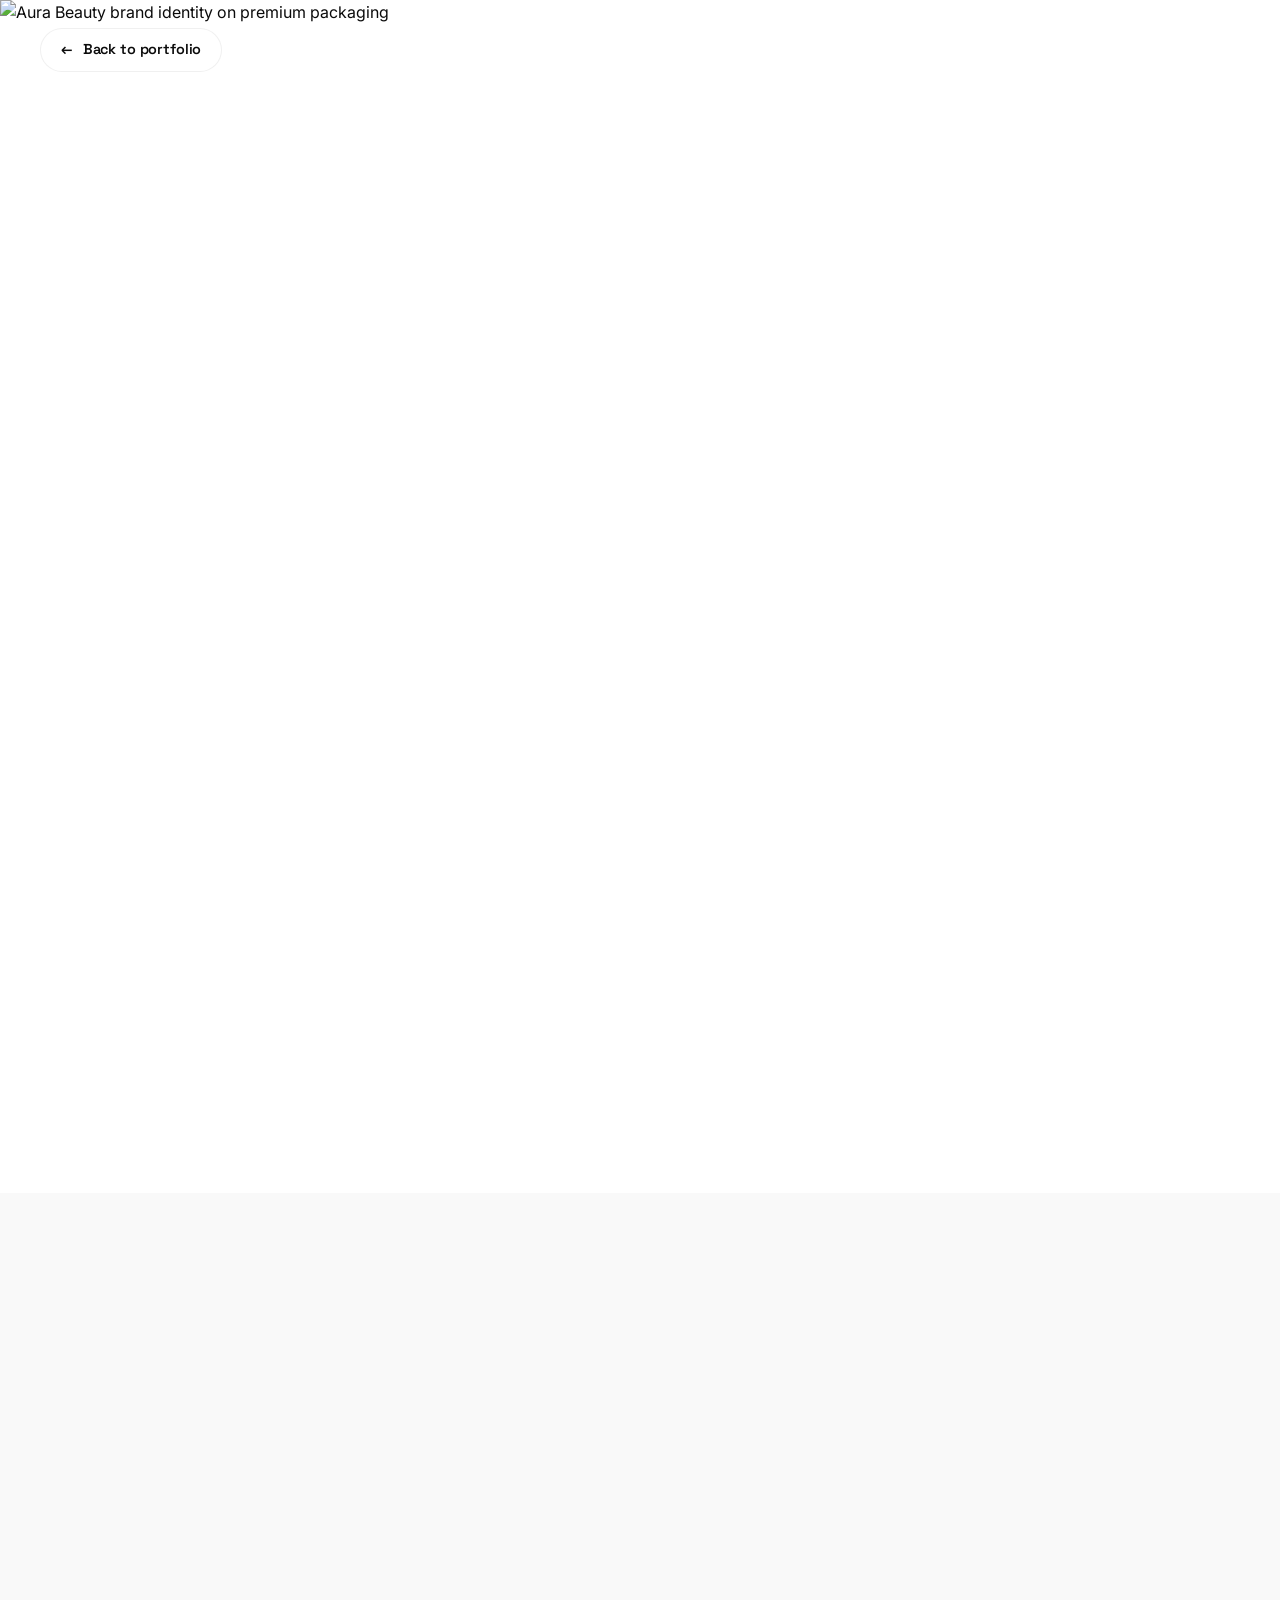
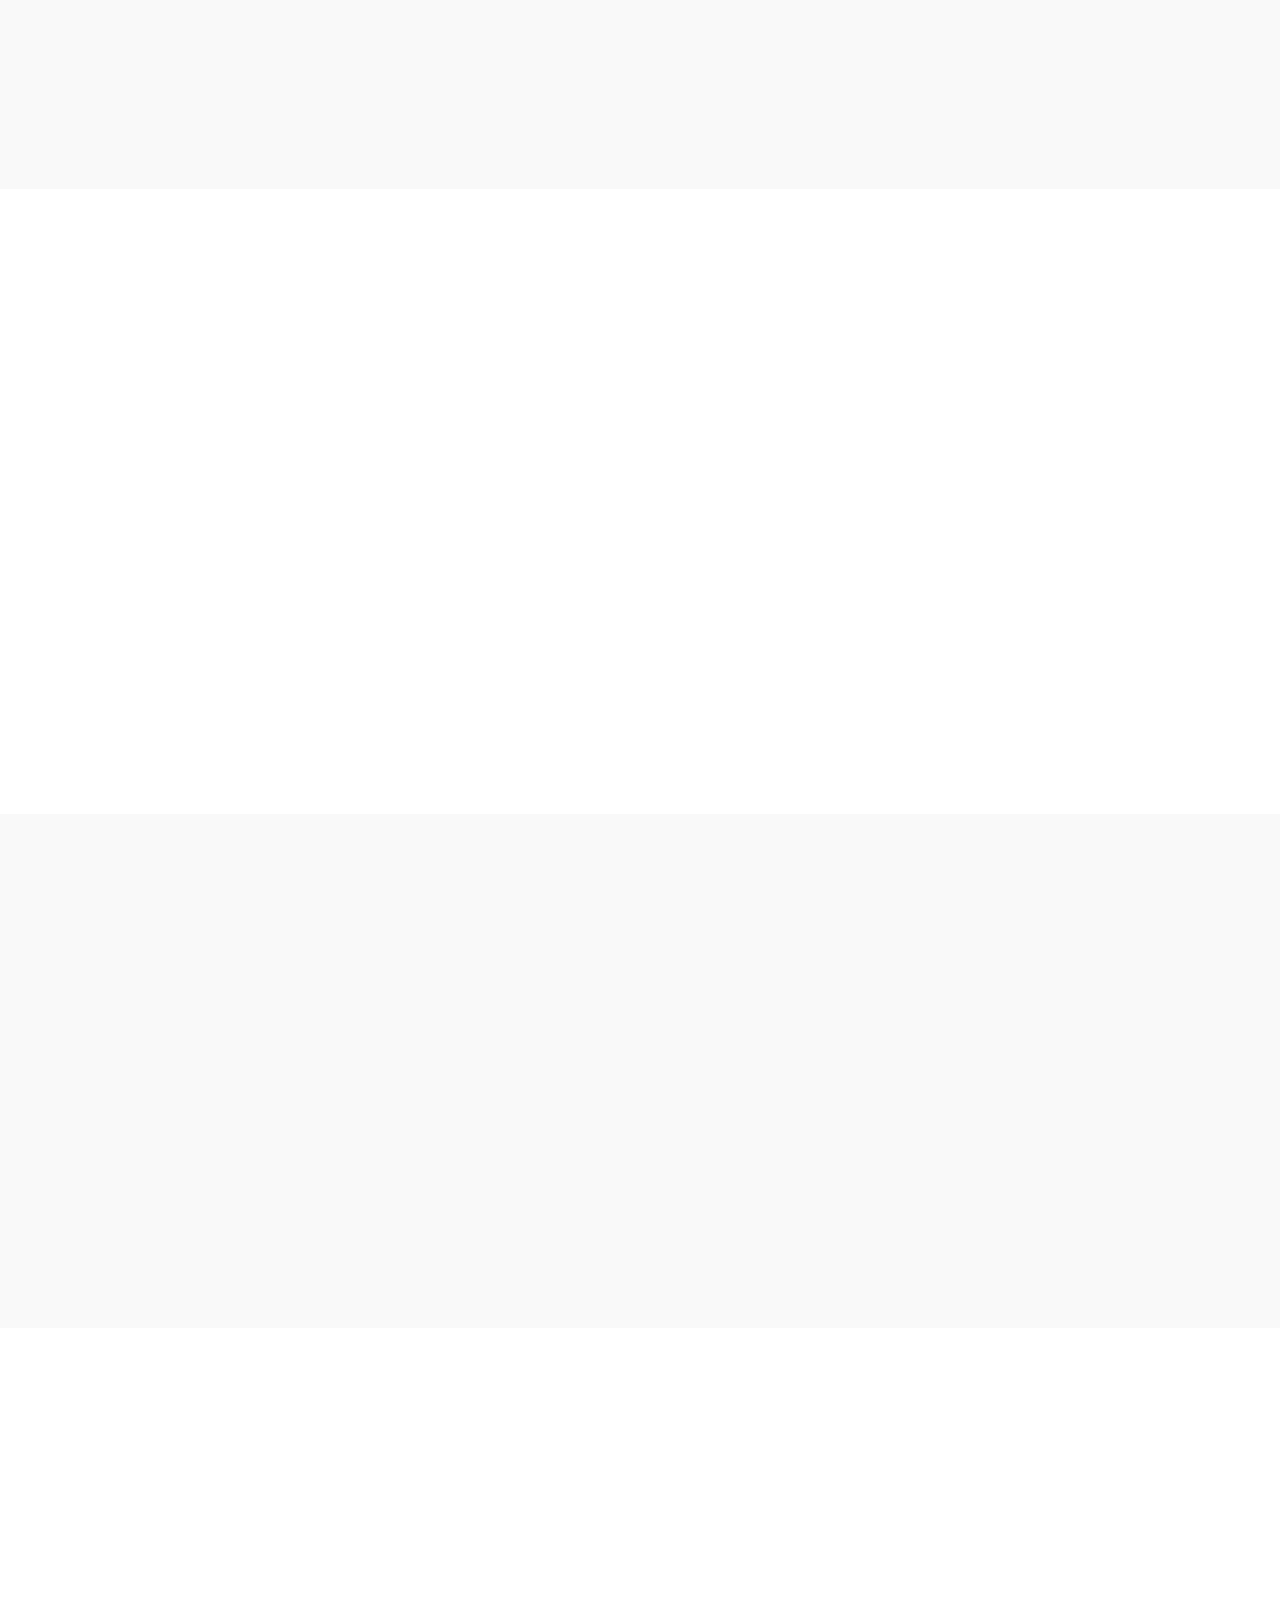
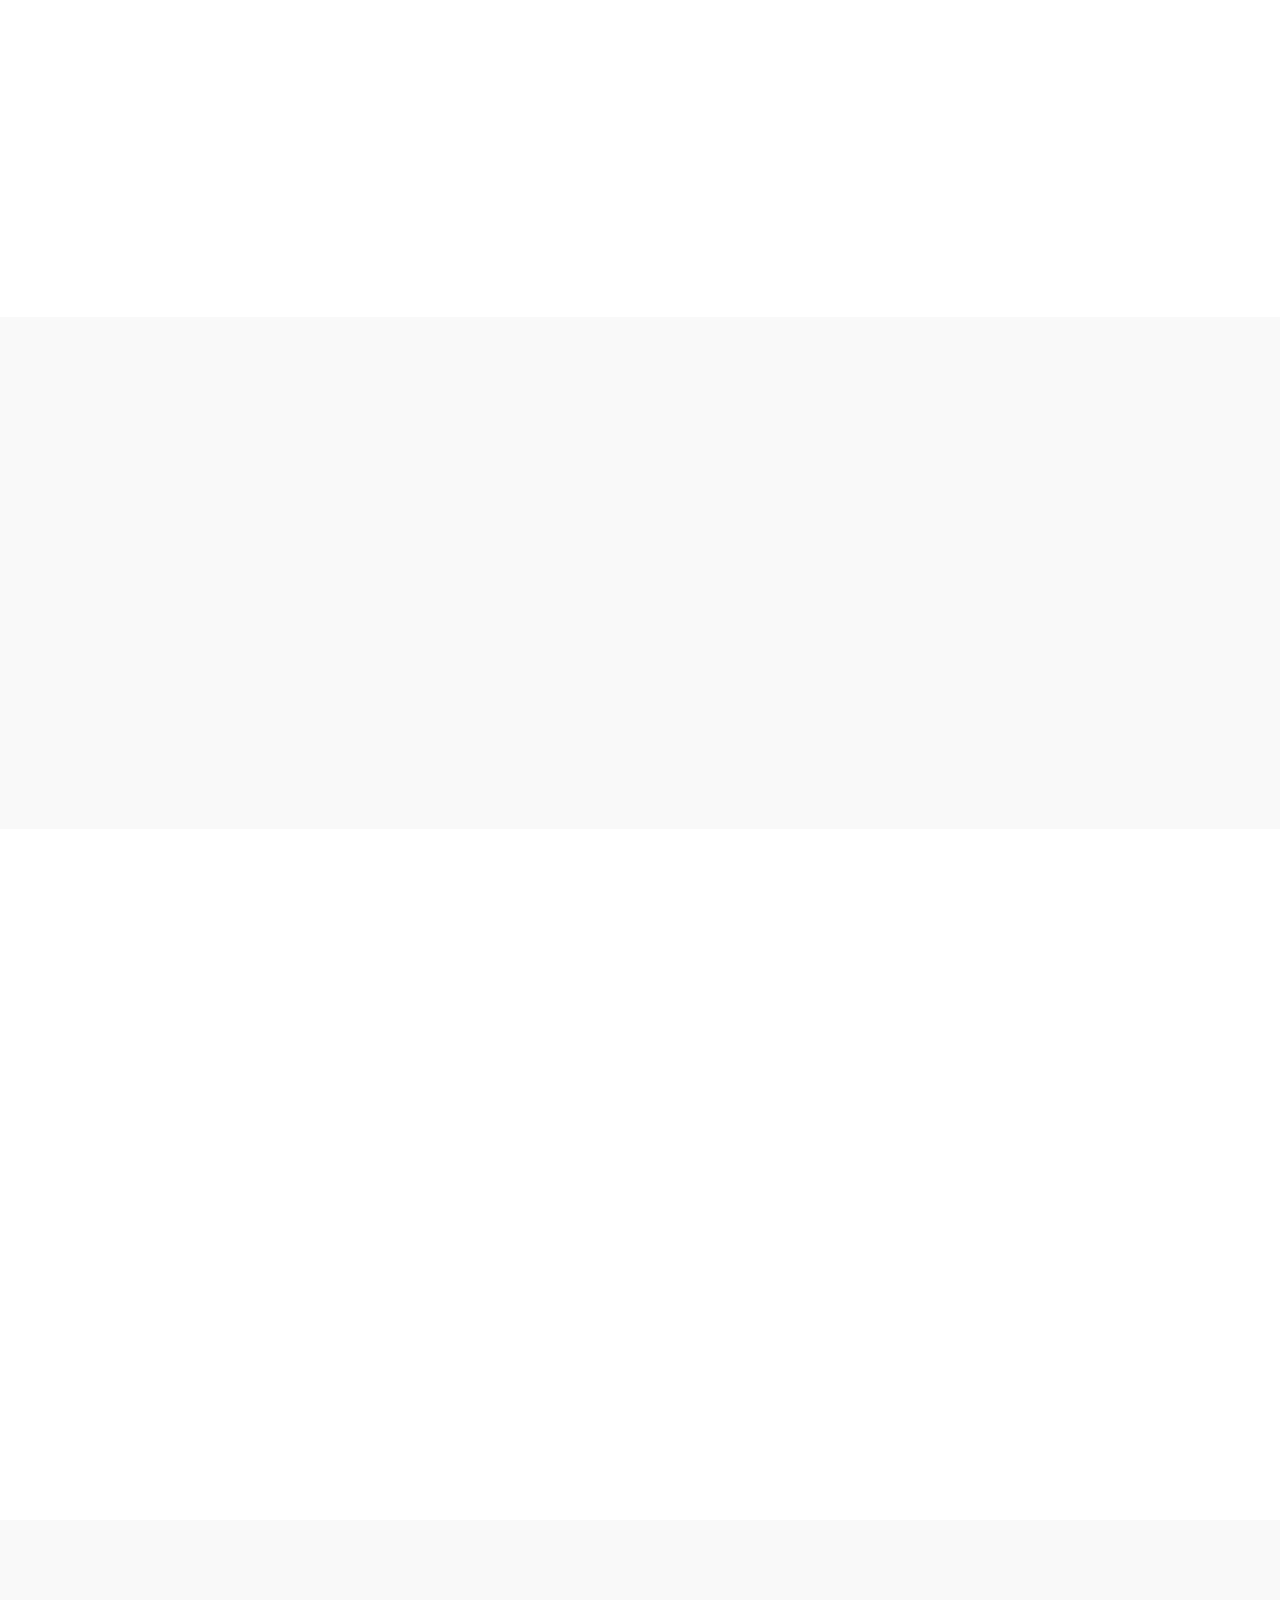
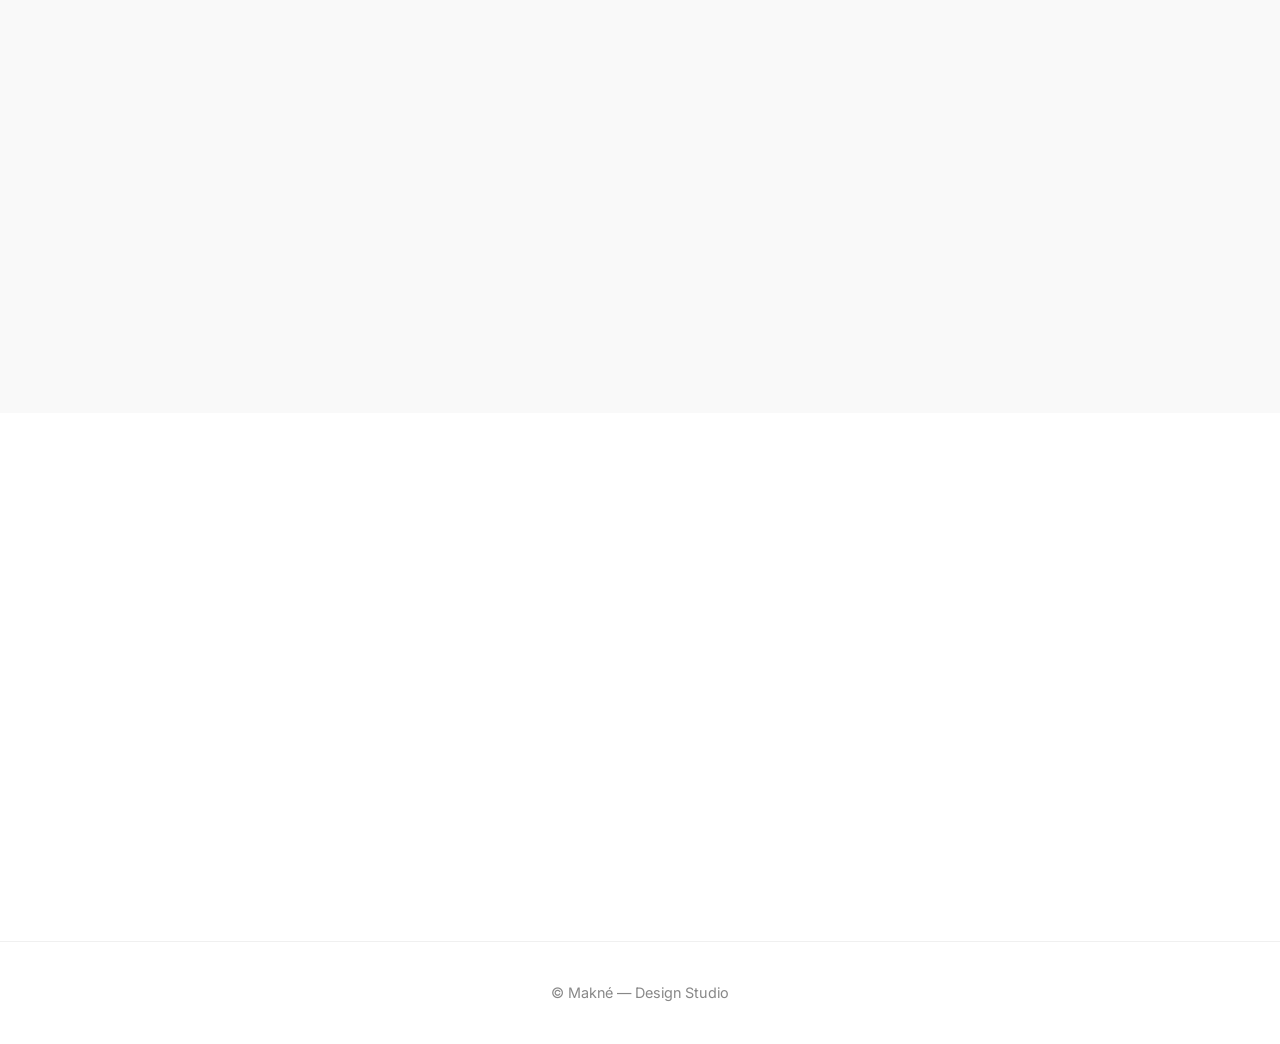
==== case-study-aura.html @ 250a2b89 "Update case-study-aura.html" ====
<!DOCTYPE html>
<html lang="en">
<head>
  <meta charset="UTF-8">
  <meta name="viewport" content="width=device-width, initial-scale=1.0, viewport-fit=cover">
  <meta name="description" content="Aura Beauty — Brand Identity Case Study by Makné. Premium minimalist design for a luxury skincare brand.">
  <title>Aura Beauty — Case Study | Makné</title>

  <link rel="preconnect" href="https://fonts.googleapis.com">
  <link rel="preconnect" href="https://fonts.gstatic.com" crossorigin>
  <link href="https://fonts.googleapis.com/css2?family=Inter:opsz,wght@14..32,400;14..32,500;14..32,600&family=Space+Grotesk:wght@400;500;600;700&display=swap" rel="stylesheet">

  <link rel="stylesheet" href="css/case-study.css">
</head>
<body>

  <a href="index.html" class="back-link">
    <span class="back-arrow">←</span> Back to portfolio
  </a>

  <!-- ========== 1. CINEMATIC HERO ========== -->
  <section class="cs-hero">
    <div class="cs-hero-image">
      <img
        src="https://images.unsplash.com/photo-1586339949216-35c2747cc36d?w=1400&auto=format&fit=crop&q=90"
        alt="Aura Beauty brand identity on premium packaging"
        class="cs-hero-img"
      >
    </div>
    <div class="cs-hero-info container">
      <span class="cs-category reveal-fade">Branding · Packaging</span>
      <h1 class="cs-title reveal-fade">Aura Beauty</h1>
      <p class="cs-subtitle reveal-fade">A complete brand identity for a luxury skincare line — from logo to packaging, every detail whispers sophistication and purity.</p>
    </div>
  </section>

  <!-- ========== 2. PROJECT OVERVIEW ========== -->
  <section class="cs-section">
    <div class="container cs-overview-grid reveal-fade">
      <div class="cs-overview-text">
        <h2 class="cs-section-title">Overview</h2>
        <p class="cs-body">
          Aura Beauty approached us to create a brand identity that reflected the purity of their ingredients and the luxury of their formulations. The challenge was to design a system that felt both clinical and warm — premium but not pretentious.
        </p>
        <p class="cs-body">
          We developed a minimalist visual language rooted in soft neutrals, generous whitespace, and refined typography. The result is a brand that communicates trust, elegance, and quiet confidence.
        </p>
      </div>
      <div class="cs-overview-details">
        <div class="cs-detail-row">
          <span class="cs-detail-label">Industry</span>
          <span class="cs-detail-value">Skincare & Beauty</span>
        </div>
        <div class="cs-detail-row">
          <span class="cs-detail-label">Services</span>
          <span class="cs-detail-value">Brand Identity, Packaging, Art Direction</span>
        </div>
        <div class="cs-detail-row">
          <span class="cs-detail-label">Timeline</span>
          <span class="cs-detail-value">6 Weeks</span>
        </div>
        <div class="cs-detail-row">
          <span class="cs-detail-label">Deliverables</span>
          <span class="cs-detail-value">Logo System, Packaging Suite, Brand Guidelines, Social Templates</span>
        </div>
      </div>
    </div>
  </section>

  <!-- ========== 3. BRAND STRATEGY ========== -->
  <section class="cs-section cs-bg-light">
    <div class="container reveal-fade">
      <h2 class="cs-section-title">Brand Strategy</h2>
      <div class="cs-strategy-grid">
        <div class="cs-strategy-item">
          <h3 class="cs-strategy-title">Personality</h3>
          <p class="cs-body">Calm, refined, intentional. A brand that doesn't shout — it whispers and people lean in.</p>
        </div>
        <div class="cs-strategy-item">
          <h3 class="cs-strategy-title">Audience</h3>
          <p class="cs-body">Discerning women aged 28–45 who value ingredient transparency, sustainability, and understated luxury.</p>
        </div>
        <div class="cs-strategy-item">
          <h3 class="cs-strategy-title">Direction</h3>
          <p class="cs-body">Minimalist editorial. Soft light. Natural textures. Generous negative space. Typography-led compositions.</p>
        </div>
        <div class="cs-strategy-item">
          <h3 class="cs-strategy-title">Core Idea</h3>
          <p class="cs-body">"Science meets softness." Clinical precision wrapped in warmth and human touch.</p>
        </div>
      </div>
    </div>
  </section>

  <!-- ========== 4. COLOR SYSTEM ========== -->
  <section class="cs-section">
    <div class="container reveal-fade">
      <h2 class="cs-section-title">Color System</h2>
      <p class="cs-body cs-max-600">A palette inspired by raw minerals, warm skin tones, and morning light. Neutral foundations with a single accent for moments of warmth.</p>
      <div class="cs-color-grid">
        <div class="cs-color-item">
          <div class="cs-color-swatch" style="background: #FAF8F5;"></div>
          <span class="cs-color-name">Ivory White</span>
          <span class="cs-color-hex">#FAF8F5</span>
        </div>
        <div class="cs-color-item">
          <div class="cs-color-swatch" style="background: #2C2C2C;"></div>
          <span class="cs-color-name">Charcoal Black</span>
          <span class="cs-color-hex">#2C2C2C</span>
        </div>
        <div class="cs-color-item">
          <div class="cs-color-swatch" style="background: #D4C9BE;"></div>
          <span class="cs-color-name">Warm Sand</span>
          <span class="cs-color-hex">#D4C9BE</span>
        </div>
        <div class="cs-color-item">
          <div class="cs-color-swatch" style="background: #C8A882;"></div>
          <span class="cs-color-name">Accent Gold</span>
          <span class="cs-color-hex">#C8A882</span>
        </div>
      </div>
    </div>
  </section>

  <!-- ========== 5. TYPOGRAPHY SYSTEM ========== -->
  <section class="cs-section cs-bg-light">
    <div class="container reveal-fade">
      <h2 class="cs-section-title">Typography System</h2>
      <div class="cs-type-grid">
        <div class="cs-type-block">
          <span class="cs-type-label">Heading Font</span>
          <h3 class="cs-type-display">Space Grotesk Bold</h3>
          <p class="cs-type-sample-heading">The quick brown fox jumps over the lazy dog.</p>
          <p class="cs-type-chars">Aa Bb Cc Dd Ee Ff Gg · 0123456789</p>
        </div>
        <div class="cs-type-block">
          <span class="cs-type-label">Body Font</span>
          <h3 class="cs-type-display">Inter Regular</h3>
          <p class="cs-type-sample-body">The quick brown fox jumps over the lazy dog. Minimalism that sells. Premium visuals for ambitious brands ready to scale globally.</p>
          <p class="cs-type-chars">Aa Bb Cc Dd Ee Ff Gg · 0123456789</p>
        </div>
      </div>
    </div>
  </section>

  <!-- ========== 6. LOGO SYSTEM ========== -->
  <section class="cs-section">
    <div class="container reveal-fade">
      <h2 class="cs-section-title">Logo System</h2>
      <p class="cs-body cs-max-600">A wordmark built on geometric precision with soft optical corrections. Designed to work across scales.</p>
      <div class="cs-logo-grid">
        <div class="cs-logo-card">
          <div class="cs-logo-placeholder"><span class="cs-logo-text">AURA</span></div>
          <span class="cs-logo-card-label">Primary Logo</span>
        </div>
        <div class="cs-logo-card">
          <div class="cs-logo-placeholder cs-logo-placeholder--dark"><span class="cs-logo-text cs-logo-text--light">AURA</span></div>
          <span class="cs-logo-card-label">Inverted</span>
        </div>
        <div class="cs-logo-card">
          <div class="cs-logo-placeholder"><span class="cs-logo-icon">◈</span></div>
          <span class="cs-logo-card-label">Icon Mark</span>
        </div>
        <div class="cs-logo-card">
          <div class="cs-logo-placeholder cs-logo-placeholder--outline"><span class="cs-logo-text cs-logo-text--small">AURA</span></div>
          <span class="cs-logo-card-label">Clear Space</span>
        </div>
      </div>
    </div>
  </section>

  <!-- ========== 7. APPLICATIONS ========== -->
  <section class="cs-section cs-bg-light">
    <div class="container reveal-fade">
      <h2 class="cs-section-title">Applications</h2>
      <p class="cs-body cs-max-600">The identity comes to life across physical and digital touchpoints.</p>
    </div>
    <div class="cs-mockup-grid container reveal-fade">
      <div class="cs-mockup-item cs-mockup-item--large">
        <img src="https://images.unsplash.com/photo-1542744173-8e7e53415bb0?w=800&auto=format&fit=crop&q=85" alt="Aura packaging suite" loading="lazy">
      </div>
      <div class="cs-mockup-item">
        <img src="https://images.unsplash.com/photo-1607082348824-0a96f2a4b9da?w=600&auto=format&fit=crop&q=85" alt="Aura product on marble" loading="lazy">
      </div>
      <div class="cs-mockup-item">
        <img src="https://images.unsplash.com/photo-1558618666-fcd25c85f82e?w=600&auto=format&fit=crop&q=85" alt="Aura business card" loading="lazy">
      </div>
      <div class="cs-mockup-item cs-mockup-item--wide">
        <img src="https://images.unsplash.com/photo-1586339949216-35c2747cc36d?w=1000&auto=format&fit=crop&q=85" alt="Aura brand stationery" loading="lazy">
      </div>
    </div>
  </section>

  <!-- ========== 8. DETAIL SHOTS ========== -->
  <section class="cs-section">
    <div class="container reveal-fade">
      <h2 class="cs-section-title">Detail Shots</h2>
      <p class="cs-body cs-max-600">Texture, spacing, foil stamping, and paper selection contribute to the sensory experience.</p>
      <div class="cs-detail-grid">
        <div class="cs-detail-item">
          <img src="https://images.unsplash.com/photo-1513364776144-60967b0f800f?w=500&auto=format&fit=crop&q=85" alt="Texture detail" loading="lazy">
        </div>
        <div class="cs-detail-item">
          <img src="https://images.unsplash.com/photo-1579547945413-497e1b99dac0?w=500&auto=format&fit=crop&q=85" alt="Typography closeup" loading="lazy">
        </div>
        <div class="cs-detail-item">
          <img src="https://images.unsplash.com/photo-1607082349566-187342175e2f?w=500&auto=format&fit=crop&q=85" alt="Foil stamp detail" loading="lazy">
        </div>
      </div>
    </div>
  </section>

  <!-- ========== 9. RESULTS ========== -->
  <section class="cs-section cs-bg-light">
    <div class="container reveal-fade">
      <h2 class="cs-section-title">Results</h2>
      <div class="cs-results-grid">
        <div class="cs-result-item">
          <span class="cs-result-number">+40%</span>
          <p class="cs-body">Increase in brand recall after rebrand</p>
        </div>
        <div class="cs-result-item">
          <span class="cs-result-number">3×</span>
          <p class="cs-body">Social media engagement growth</p>
        </div>
        <div class="cs-result-item">
          <span class="cs-result-number">98%</span>
          <p class="cs-body">Positive customer feedback on new packaging</p>
        </div>
      </div>
    </div>
  </section>

  <!-- ========== 10. FINAL CTA ========== -->
  <section class="cs-section">
    <div class="container reveal-fade">
      <div class="cs-final-cta">
        <h2 class="cs-final-title">Want this level for your brand?</h2>
        <p class="cs-final-sub">Let's create something that makes your competitors nervous.</p>
        <div class="cs-cta-group">
          <a href="index.html#contact" class="cs-btn-primary">Start a Project</a>
          <a href="index.html#work" class="cs-btn-secondary">View More Work</a>
        </div>
      </div>
    </div>
  </section>

  <footer class="cs-footer">
    <div class="container">
      <p>© Makné — Design Studio</p>
    </div>
  </footer>

  <script src="js/case-study.js"></script>
</body>
</html>
---- css/case-study.css ----
/* ==========================================
   CASE STUDY — SHARED STYLES
   ========================================== */
*,
*::before,
*::after {
  margin: 0;
  padding: 0;
  box-sizing: border-box;
}

body {
  background-color: #ffffff;
  color: #0b0b0b;
  font-family: 'Inter', -apple-system, BlinkMacSystemFont, sans-serif;
  line-height: 1.5;
  -webkit-font-smoothing: antialiased;
  -moz-osx-font-smoothing: grayscale;
  overflow-x: hidden;
}

h1, h2, h3 {
  font-family: 'Space Grotesk', 'Inter', system-ui, sans-serif;
  font-weight: 600;
  letter-spacing: -0.02em;
}

.container {
  max-width: 1280px;
  margin: 0 auto;
  padding: 0 40px;
}

/* ==========================================
   BACK LINK
   ========================================== */
.back-link {
  position: fixed;
  top: 28px;
  left: 40px;
  z-index: 60;
  text-decoration: none;
  color: #0b0b0b;
  font-family: 'Space Grotesk', sans-serif;
  font-weight: 600;
  font-size: 0.9rem;
  letter-spacing: -0.01em;
  background: rgba(255, 255, 255, 0.75);
  backdrop-filter: blur(16px);
  -webkit-backdrop-filter: blur(16px);
  padding: 10px 20px;
  border-radius: 40px;
  transition: all 0.3s ease;
  border: 1px solid rgba(0,0,0,0.06);
}

.back-link:hover {
  background: rgba(255, 255, 255, 0.95);
  transform: translateX(-4px);
  box-shadow: 0 8px 25px rgba(0,0,0,0.06);
}

.back-arrow {
  margin-right: 6px;
}

/* ==========================================
   SECTION SPACING
   ========================================== */
.cs-section {
  padding: 120px 0;
}

.cs-bg-light {
  background: #f9f9f9;
}

/* ==========================================
   1. CINEMATIC HERO
   ========================================== */
.cs-hero {
  width: 100%;
  min-height: 70vh;
  display: flex;
  flex-direction: column;
  justify-content: flex-end;
  padding-bottom: 80px;
  position: relative;
}

.cs-hero-image {
  position: absolute;
  top: 0;
  left: 0;
  width: 100%;
  height: 100%;
  overflow: hidden;
  z-index: 0;
}

.cs-hero-image::after {
  content: '';
  position: absolute;
  bottom: 0;
  left: 0;
  width: 100%;
  height: 50%;
  background: linear-gradient(to top, rgba(255,255,255,0.95) 0%, rgba(255,255,255,0) 100%);
}

.cs-hero-img {
  width: 100%;
  height: 100%;
  object-fit: cover;
  animation: csFadeIn 1.2s ease;
}

.cs-hero-info {
  position: relative;
  z-index: 2;
  padding-top: 40px;
}

.cs-category {
  font-family: 'Space Grotesk', sans-serif;
  font-size: 0.85rem;
  font-weight: 600;
  letter-spacing: 0.1em;
  text-transform: uppercase;
  color: #777;
  display: block;
  margin-bottom: 16px;
}

.cs-title {
  font-size: clamp(3rem, 6vw, 5rem);
  font-weight: 700;
  line-height: 1.05;
  margin-bottom: 20px;
  color: #0a0a0a;
}

.cs-subtitle {
  font-size: 1.25rem;
  color: #4a4a4a;
  max-width: 600px;
  line-height: 1.6;
}

/* ==========================================
   SECTION TITLES
   ========================================== */
.cs-section-title {
  font-size: 2.4rem;
  font-weight: 600;
  margin-bottom: 24px;
  letter-spacing: -0.02em;
}

.cs-body {
  font-size: 1.1rem;
  color: #4a4a4a;
  line-height: 1.7;
  margin-bottom: 16px;
}

.cs-max-600 {
  max-width: 600px;
}

/* ==========================================
   2. OVERVIEW GRID
   ========================================== */
.cs-overview-grid {
  display: grid;
  grid-template-columns: 1fr 1fr;
  gap: 80px;
}

.cs-overview-details {
  display: flex;
  flex-direction: column;
  gap: 24px;
}

.cs-detail-row {
  display: flex;
  justify-content: space-between;
  border-bottom: 1px solid #e8e8e8;
  padding-bottom: 16px;
}

.cs-detail-label {
  font-weight: 600;
  font-size: 0.9rem;
  color: #0b0b0b;
  letter-spacing: -0.01em;
}

.cs-detail-value {
  color: #666;
  font-size: 0.95rem;
  text-align: right;
}

/* ==========================================
   3. STRATEGY GRID
   ========================================== */
.cs-strategy-grid {
  display: grid;
  grid-template-columns: repeat(2, 1fr);
  gap: 40px;
  margin-top: 20px;
}

.cs-strategy-title {
  font-size: 1.3rem;
  margin-bottom: 10px;
  font-weight: 600;
}

/* ==========================================
   4. COLOR SYSTEM
   ========================================== */
.cs-color-grid {
  display: grid;
  grid-template-columns: repeat(4, 1fr);
  gap: 24px;
  margin-top: 40px;
}

.cs-color-item {
  text-align: center;
}

.cs-color-swatch {
  width: 100%;
  height: 140px;
  border-radius: 20px;
  margin-bottom: 14px;
  box-shadow: 0 8px 25px rgba(0,0,0,0.04);
}

.cs-color-name {
  display: block;
  font-weight: 600;
  font-size: 0.9rem;
  margin-bottom: 4px;
}

.cs-color-hex {
  font-size: 0.8rem;
  color: #999;
}

/* ==========================================
   5. TYPOGRAPHY
   ========================================== */
.cs-type-grid {
  display: grid;
  grid-template-columns: 1fr 1fr;
  gap: 60px;
  margin-top: 20px;
}

.cs-type-label {
  font-family: 'Space Grotesk', sans-serif;
  font-size: 0.8rem;
  font-weight: 600;
  letter-spacing: 0.08em;
  text-transform: uppercase;
  color: #999;
  display: block;
  margin-bottom: 12px;
}

.cs-type-display {
  font-size: 1.5rem;
  margin-bottom: 16px;
}

.cs-type-sample-heading {
  font-family: 'Space Grotesk', sans-serif;
  font-size: 2rem;
  font-weight: 700;
  line-height: 1.2;
  margin-bottom: 12px;
  letter-spacing: -0.02em;
}

.cs-type-sample-body {
  font-family: 'Inter', sans-serif;
  font-size: 1.1rem;
  line-height: 1.6;
  color: #4a4a4a;
  margin-bottom: 12px;
}

.cs-type-chars {
  font-size: 0.85rem;
  color: #aaa;
}

/* ==========================================
   6. LOGO GRID
   ========================================== */
.cs-logo-grid {
  display: grid;
  grid-template-columns: repeat(4, 1fr);
  gap: 24px;
  margin-top: 30px;
}

.cs-logo-card {
  text-align: center;
}

.cs-logo-placeholder {
  background: #f5f5f5;
  border-radius: 20px;
  padding: 40px 20px;
  margin-bottom: 14px;
  display: flex;
  align-items: center;
  justify-content: center;
  min-height: 140px;
}

.cs-logo-placeholder--dark {
  background: #1a1a1a;
}

.cs-logo-placeholder--outline {
  background: #fff;
  border: 1px dashed #d0d0d0;
}

.cs-logo-text {
  font-family: 'Space Grotesk', sans-serif;
  font-size: 1.8rem;
  font-weight: 700;
  letter-spacing: 0.06em;
}

.cs-logo-text--light {
  color: #fff;
}

.cs-logo-text--small {
  font-size: 1.2rem;
}

.cs-logo-icon {
  font-size: 2.4rem;
  color: #0b0b0b;
}

.cs-logo-card-label {
  font-size: 0.85rem;
  color: #888;
  font-weight: 500;
}

/* ==========================================
   7. MOCKUPS
   ========================================== */
.cs-mockup-grid {
  display: grid;
  grid-template-columns: repeat(2, 1fr);
  gap: 24px;
  margin-top: 40px;
}

.cs-mockup-item {
  border-radius: 24px;
  overflow: hidden;
  box-shadow: 0 15px 40px rgba(0,0,0,0.05);
  transition: all 0.5s cubic-bezier(0.25, 0.8, 0.25, 1.2);
  cursor: pointer;
}

.cs-mockup-item:hover {
  transform: scale(1.02);
  box-shadow: 0 25px 60px rgba(0,0,0,0.1);
}

.cs-mockup-item img {
  width: 100%;
  height: 100%;
  object-fit: cover;
  display: block;
  transition: transform 0.7s ease;
}

.cs-mockup-item:hover img {
  transform: scale(1.05);
}

.cs-mockup-item--large {
  grid-row: span 2;
}

.cs-mockup-item--wide {
  grid-column: span 2;
}

/* ==========================================
   8. DETAIL SHOTS
   ========================================== */
.cs-detail-grid {
  display: grid;
  grid-template-columns: repeat(3, 1fr);
  gap: 24px;
  margin-top: 30px;
}

.cs-detail-item {
  border-radius: 20px;
  overflow: hidden;
  box-shadow: 0 8px 25px rgba(0,0,0,0.04);
  transition: all 0.4s ease;
  cursor: pointer;
}

.cs-detail-item:hover {
  transform: translateY(-6px);
  box-shadow: 0 18px 40px rgba(0,0,0,0.08);
}

.cs-detail-item img {
  width: 100%;
  height: 280px;
  object-fit: cover;
  display: block;
  transition: transform 0.6s ease;
}

.cs-detail-item:hover img {
  transform: scale(1.06);
}

/* ==========================================
   9. RESULTS
   ========================================== */
.cs-results-grid {
  display: grid;
  grid-template-columns: repeat(3, 1fr);
  gap: 40px;
  margin-top: 20px;
  text-align: center;
}

.cs-result-number {
  font-family: 'Space Grotesk', sans-serif;
  font-size: 3.5rem;
  font-weight: 700;
  display: block;
  margin-bottom: 12px;
  letter-spacing: -0.03em;
  color: #0a0a0a;
}

/* ==========================================
   10. FINAL CTA
   ========================================== */
.cs-final-cta {
  text-align: center;
  padding: 60px 0 20px;
}

.cs-final-title {
  font-size: 2.8rem;
  font-weight: 700;
  margin-bottom: 16px;
  letter-spacing: -0.02em;
}

.cs-final-sub {
  font-size: 1.15rem;
  color: #666;
  margin-bottom: 40px;
}

.cs-cta-group {
  display: flex;
  gap: 20px;
  justify-content: center;
  flex-wrap: wrap;
}

.cs-btn-primary {
  background: #0b0b0b;
  color: white;
  padding: 16px 34px;
  border-radius: 40px;
  font-weight: 600;
  font-size: 0.95rem;
  text-decoration: none;
  display: inline-flex;
  align-items: center;
  transition: all 0.25s ease;
  border: 1px solid #0b0b0b;
}

.cs-btn-primary:hover {
  background: #2c2c2c;
  transform: scale(1.03);
  box-shadow: 0 10px 25px rgba(0,0,0,0.08);
}

.cs-btn-secondary {
  background: transparent;
  color: #0b0b0b;
  padding: 16px 34px;
  border-radius: 40px;
  font-weight: 600;
  font-size: 0.95rem;
  text-decoration: none;
  border: 1px solid #d9d9d9;
  transition: all 0.25s ease;
}

.cs-btn-secondary:hover {
  border-color: #0b0b0b;
  background: rgba(0,0,0,0.02);
  transform: scale(1.03);
}

/* ==========================================
   FOOTER
   ========================================== */
.cs-footer {
  text-align: center;
  padding: 40px 0;
  color: #888;
  font-size: 0.9rem;
  border-top: 1px solid #f0f0f0;
}

/* ==========================================
   REVEAL ANIMATIONS
   ========================================== */
.reveal-fade {
  opacity: 0;
  transform: translateY(30px);
  transition: opacity 0.8s cubic-bezier(0.25, 0.8, 0.25, 1), transform 0.8s cubic-bezier(0.25, 0.8, 0.25, 1);
}

.reveal-fade.visible {
  opacity: 1;
  transform: translateY(0);
}

/* ==========================================
   KEYFRAMES
   ========================================== */
@keyframes csFadeIn {
  0% { opacity: 0; transform: scale(1.03); }
  100% { opacity: 1; transform: scale(1); }
}

/* ==========================================
   RESPONSIVE
   ========================================== */
@media (max-width: 1024px) {
  .cs-overview-grid,
  .cs-type-grid {
    grid-template-columns: 1fr;
    gap: 40px;
  }

  .cs-color-grid {
    grid-template-columns: repeat(2, 1fr);
  }

  .cs-logo-grid {
    grid-template-columns: repeat(2, 1fr);
  }

  .cs-strategy-grid {
    grid-template-columns: 1fr;
  }

  .cs-results-grid {
    grid-template-columns: repeat(2, 1fr);
  }
}

@media (max-width: 768px) {
  .container {
    padding: 0 24px;
  }

  .back-link {
    top: 16px;
    left: 16px;
    font-size: 0.8rem;
    padding: 8px 16px;
  }

  .cs-hero {
    min-height: 50vh;
    padding-bottom: 60px;
  }

  .cs-section {
    padding: 80px 0;
  }

  .cs-section-title {
    font-size: 1.8rem;
  }

  .cs-final-title {
    font-size: 2rem;
  }

  .cs-mockup-grid {
    grid-template-columns: 1fr;
  }

  .cs-mockup-item--wide {
    grid-column: span 1;
  }

  .cs-mockup-item--large {
    grid-row: span 1;
  }

  .cs-detail-grid {
    grid-template-columns: 1fr;
  }

  .cs-results-grid {
    grid-template-columns: 1fr;
  }

  .cs-color-grid {
    grid-template-columns: repeat(2, 1fr);
  }

  .cs-logo-grid {
    grid-template-columns: 1fr 1fr;
  }
}
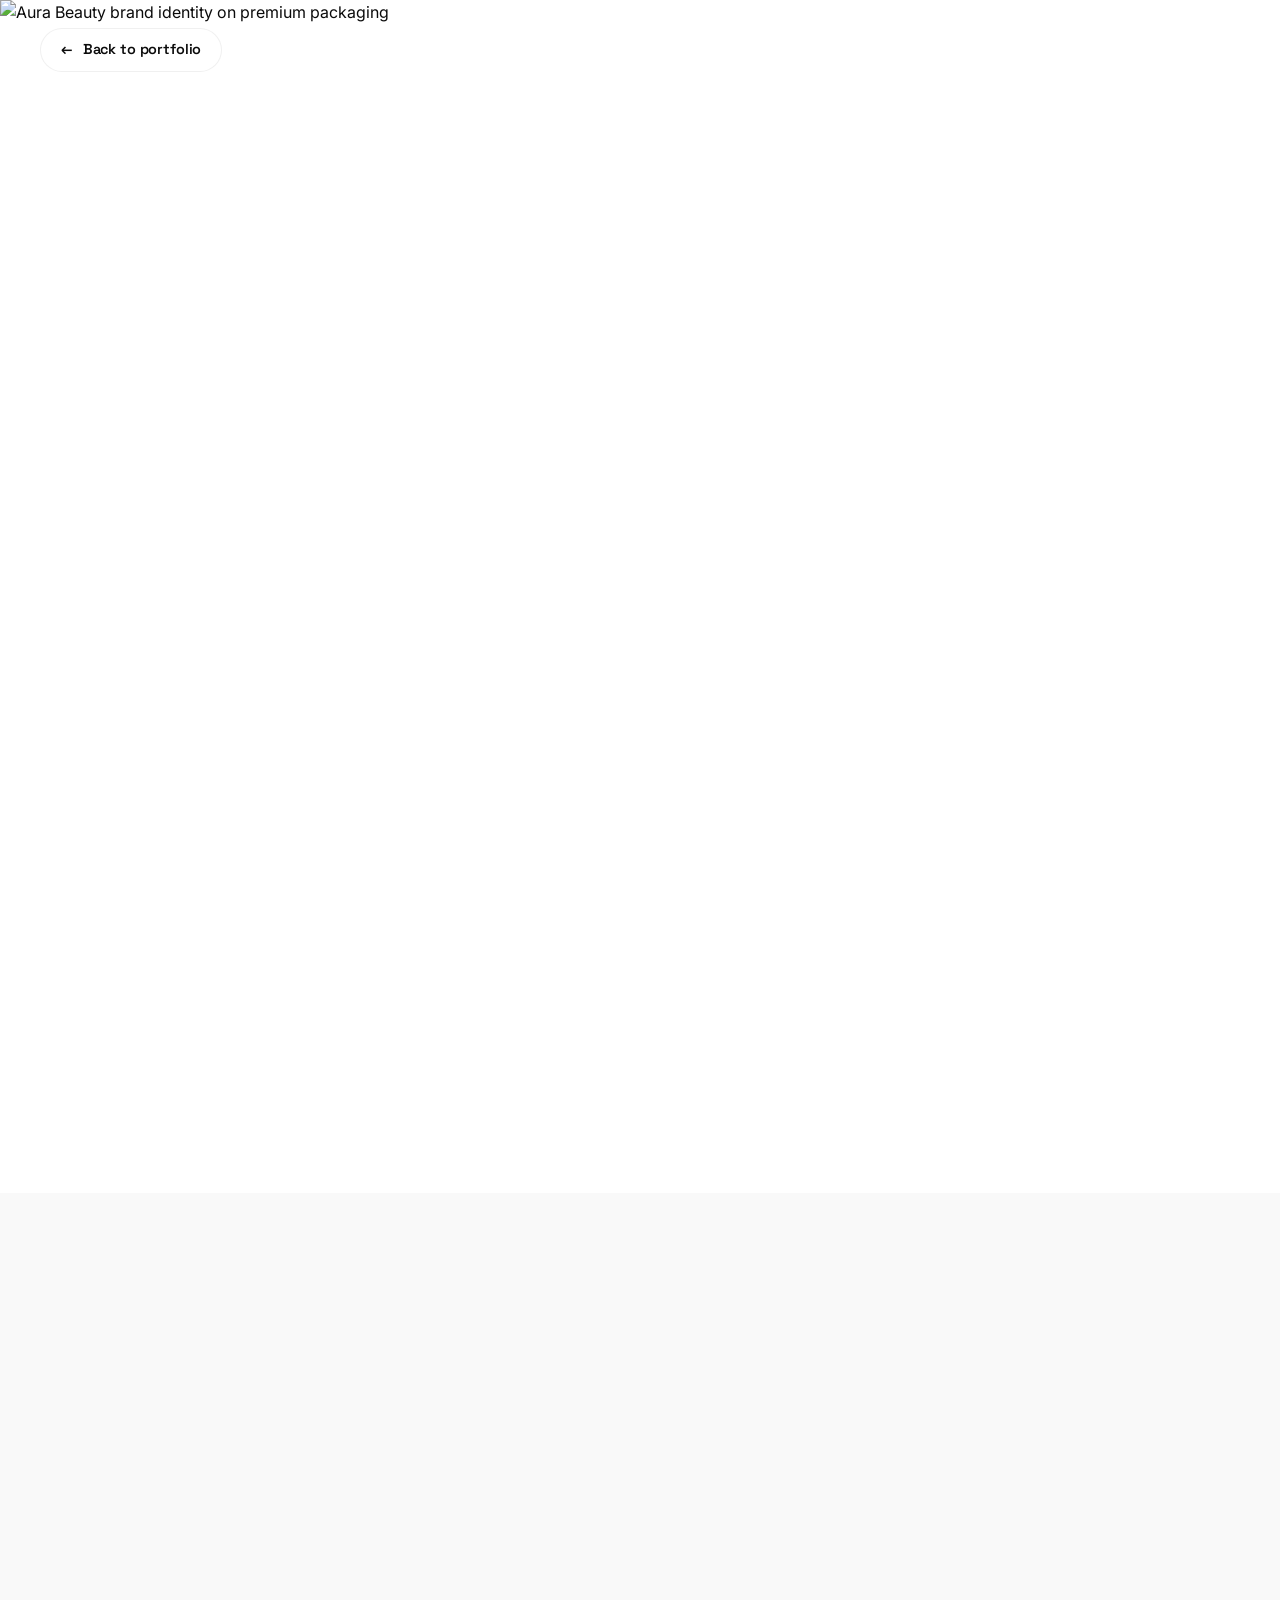
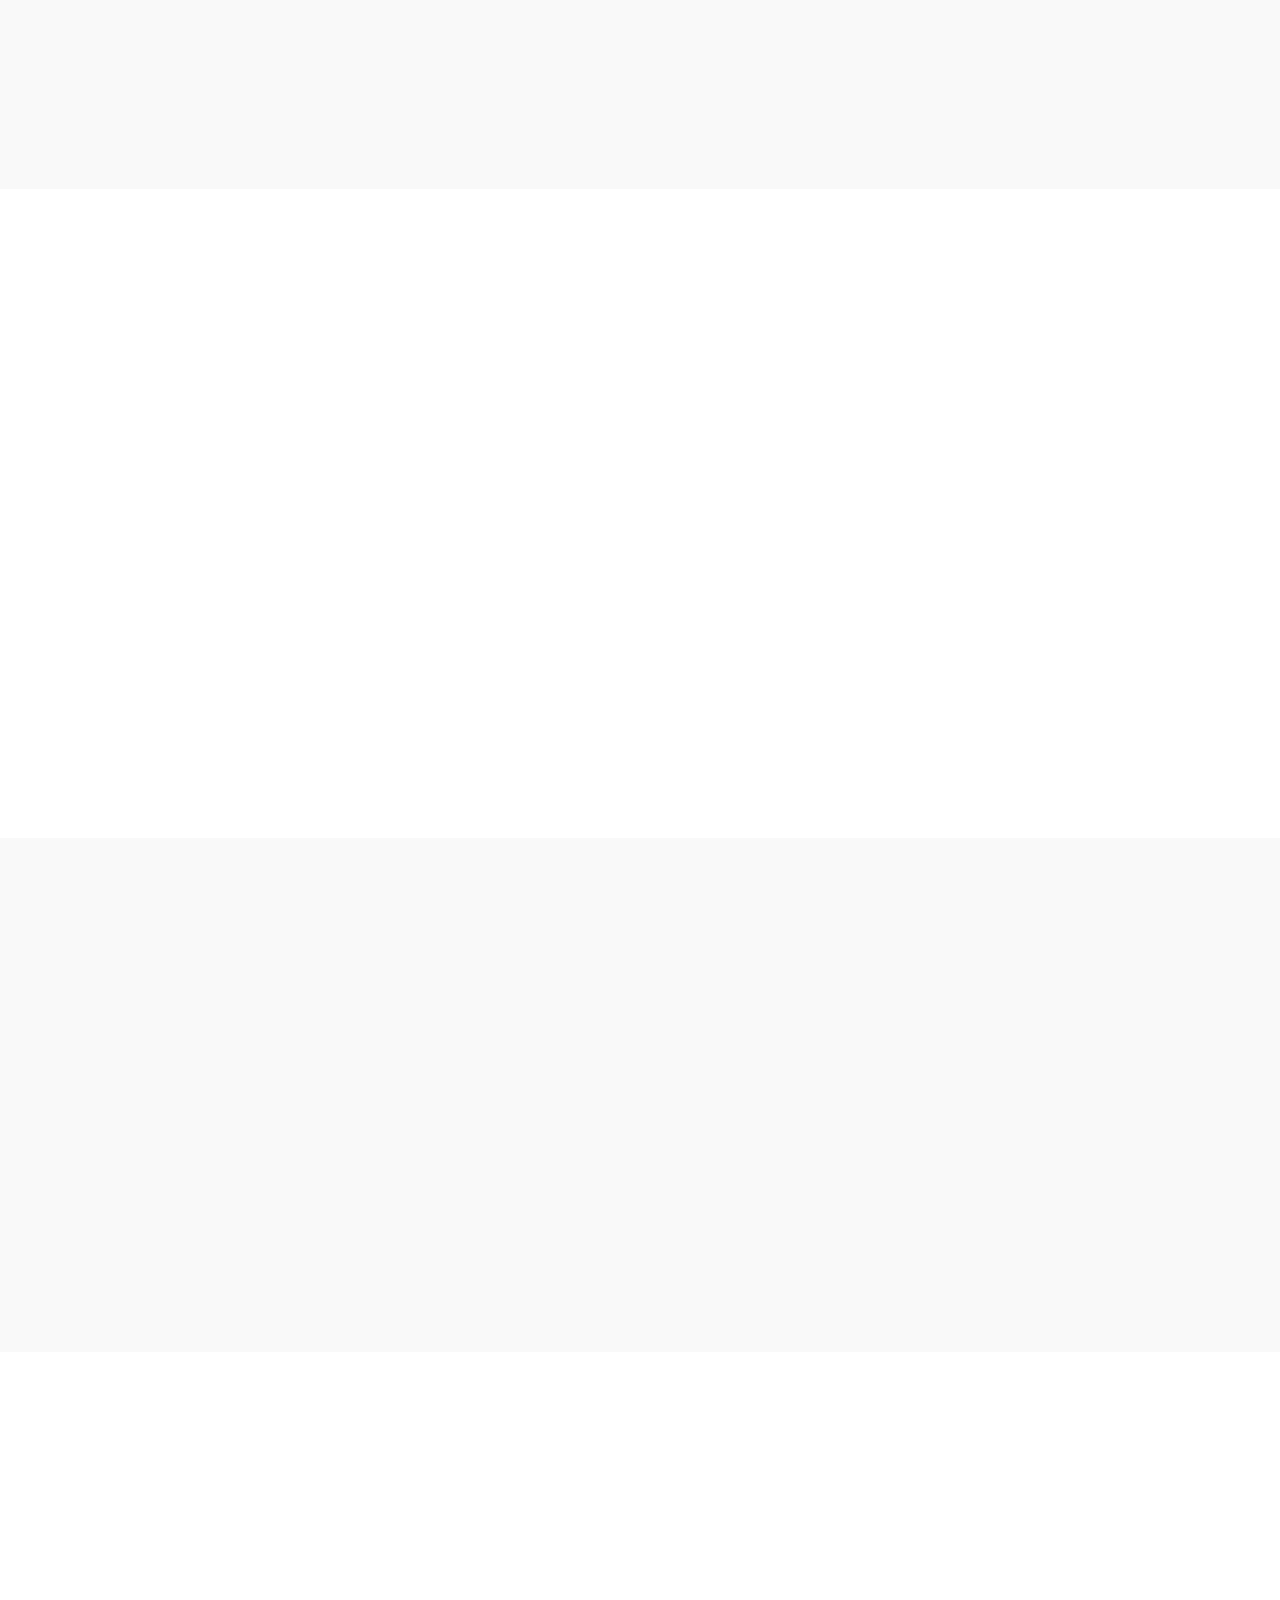
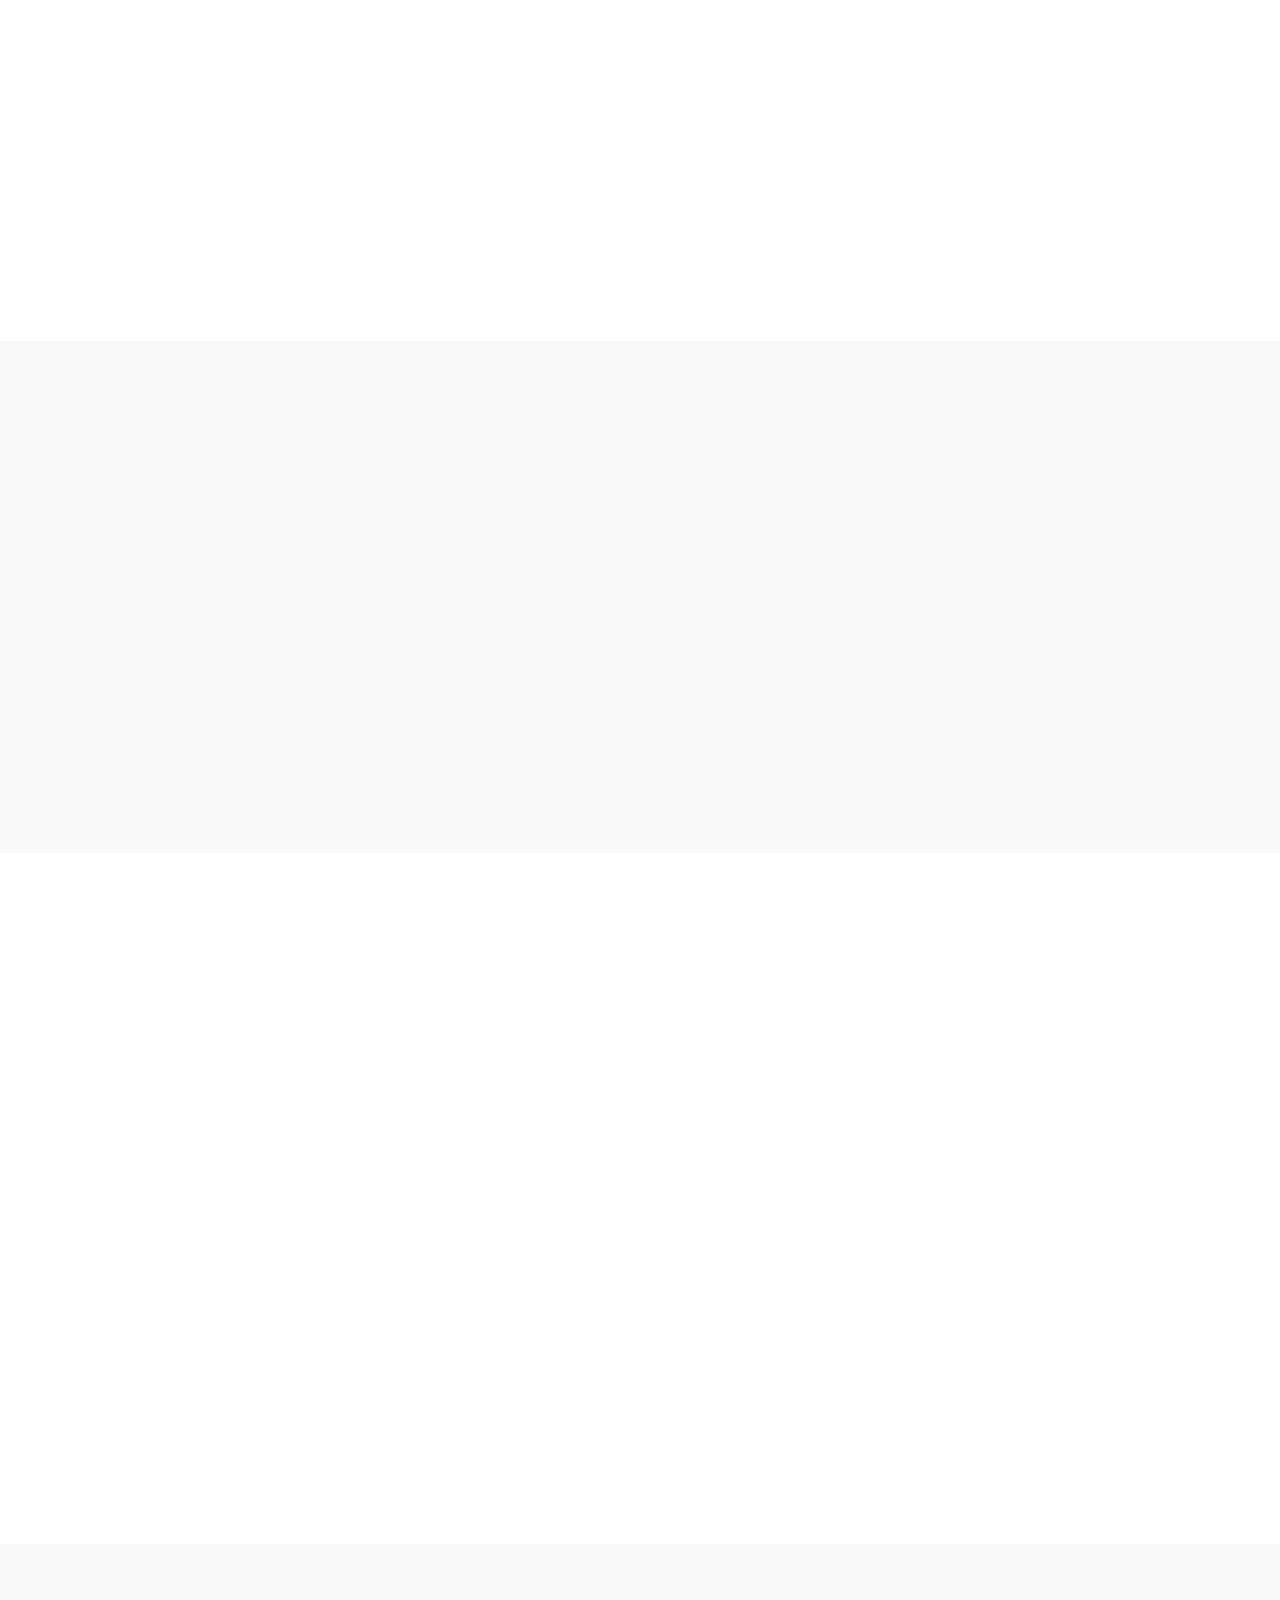
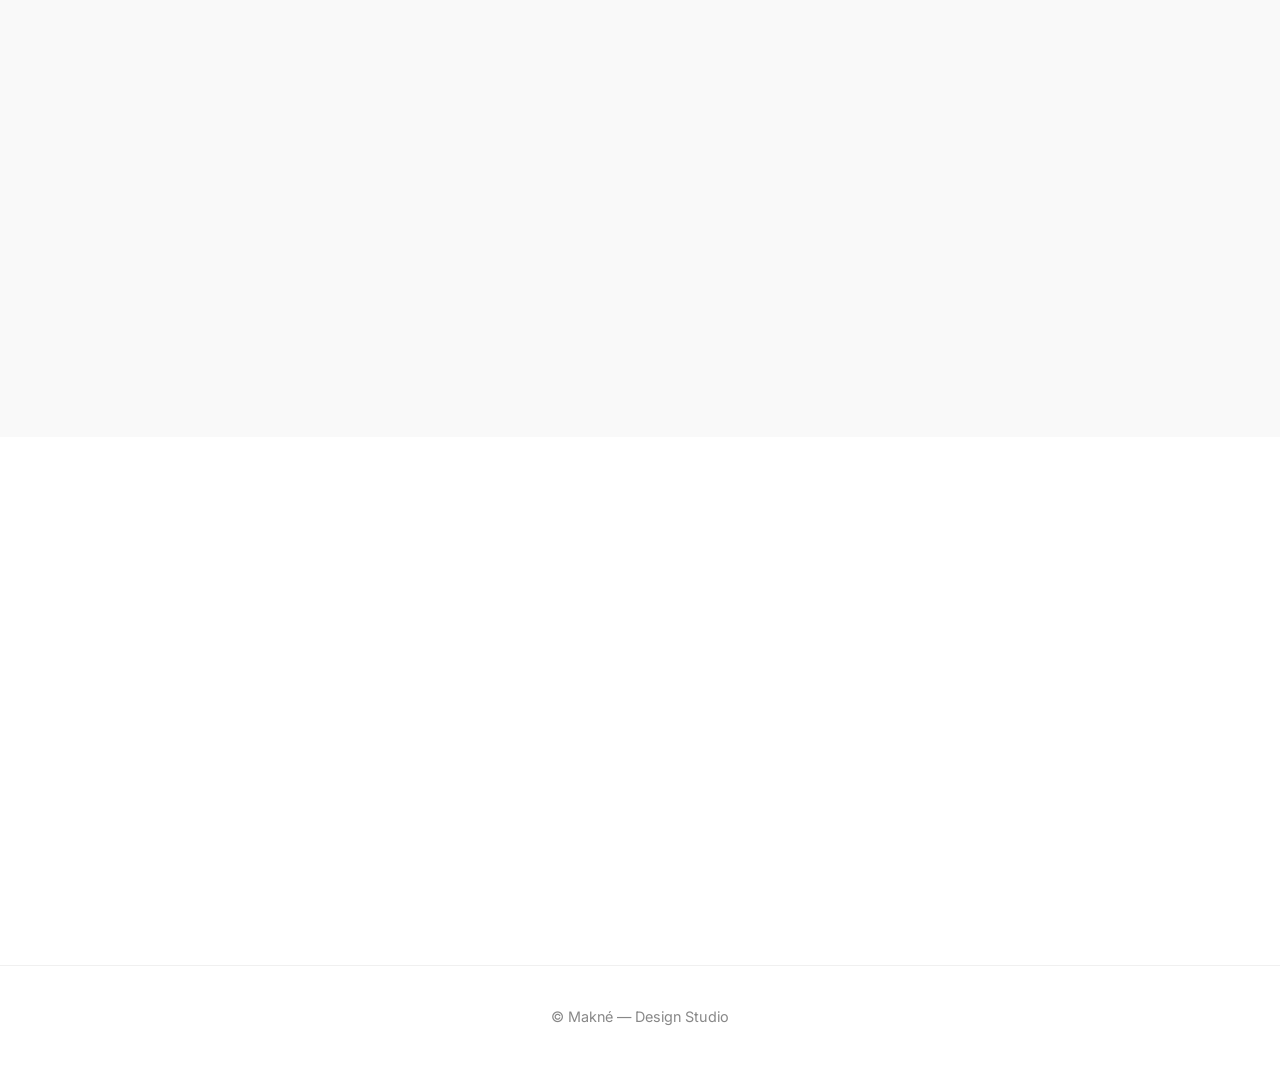
==== commit 7dd2df59: "Refactor color system section with detailed values" ====
--- a/case-study-aura.html
+++ b/case-study-aura.html
@@ -92,35 +92,60 @@
     </div>
   </section>
 
-  <!-- ========== 4. COLOR SYSTEM ========== -->
-  <section class="cs-section">
-    <div class="container reveal-fade">
-      <h2 class="cs-section-title">Color System</h2>
-      <p class="cs-body cs-max-600">A palette inspired by raw minerals, warm skin tones, and morning light. Neutral foundations with a single accent for moments of warmth.</p>
-      <div class="cs-color-grid">
-        <div class="cs-color-item">
-          <div class="cs-color-swatch" style="background: #FAF8F5;"></div>
-          <span class="cs-color-name">Ivory White</span>
-          <span class="cs-color-hex">#FAF8F5</span>
-        </div>
-        <div class="cs-color-item">
-          <div class="cs-color-swatch" style="background: #2C2C2C;"></div>
-          <span class="cs-color-name">Charcoal Black</span>
-          <span class="cs-color-hex">#2C2C2C</span>
-        </div>
-        <div class="cs-color-item">
-          <div class="cs-color-swatch" style="background: #D4C9BE;"></div>
-          <span class="cs-color-name">Warm Sand</span>
-          <span class="cs-color-hex">#D4C9BE</span>
-        </div>
-        <div class="cs-color-item">
-          <div class="cs-color-swatch" style="background: #C8A882;"></div>
-          <span class="cs-color-name">Accent Gold</span>
-          <span class="cs-color-hex">#C8A882</span>
-        </div>
-      </div>
-    </div>
-  </section>
+ <!-- ========== 4. COLOR SYSTEM ========== -->
+<section class="cs-section">
+  <div class="container reveal-fade">
+    <h2 class="cs-section-title">Color System</h2>
+    <p class="cs-body cs-max-600">A palette inspired by raw minerals, warm skin tones, and morning light. Neutral foundations with a single accent for moments of warmth.</p>
+    <div class="cs-color-grid">
+      
+      <div class="cs-color-item">
+        <div class="cs-color-swatch" style="background: #FAF8F5;"></div>
+        <span class="cs-color-name">Ivory White</span>
+        <div class="cs-color-values">
+          <span>HEX #FAF8F5</span>
+          <span>RGB 250, 248, 245</span>
+          <span>CMYK 0, 1, 2, 2</span>
+          <span>Pantone P 1-1 C</span>
+        </div>
+      </div>
+
+      <div class="cs-color-item">
+        <div class="cs-color-swatch" style="background: #2C2C2C;"></div>
+        <span class="cs-color-name">Charcoal Black</span>
+        <div class="cs-color-values">
+          <span>HEX #2C2C2C</span>
+          <span>RGB 44, 44, 44</span>
+          <span>CMYK 0, 0, 0, 83</span>
+          <span>Pantone Black 6 C</span>
+        </div>
+      </div>
+
+      <div class="cs-color-item">
+        <div class="cs-color-swatch" style="background: #D4C9BE;"></div>
+        <span class="cs-color-name">Warm Sand</span>
+        <div class="cs-color-values">
+          <span>HEX #D4C9BE</span>
+          <span>RGB 212, 201, 190</span>
+          <span>CMYK 0, 5, 10, 17</span>
+          <span>Pantone 7528 C</span>
+        </div>
+      </div>
+
+      <div class="cs-color-item">
+        <div class="cs-color-swatch" style="background: #C8A882;"></div>
+        <span class="cs-color-name">Accent Gold</span>
+        <div class="cs-color-values">
+          <span>HEX #C8A882</span>
+          <span>RGB 200, 168, 130</span>
+          <span>CMYK 0, 16, 35, 22</span>
+          <span>Pantone 466 C</span>
+        </div>
+      </div>
+
+    </div>
+  </div>
+</section>
 
   <!-- ========== 5. TYPOGRAPHY SYSTEM ========== -->
   <section class="cs-section cs-bg-light">
